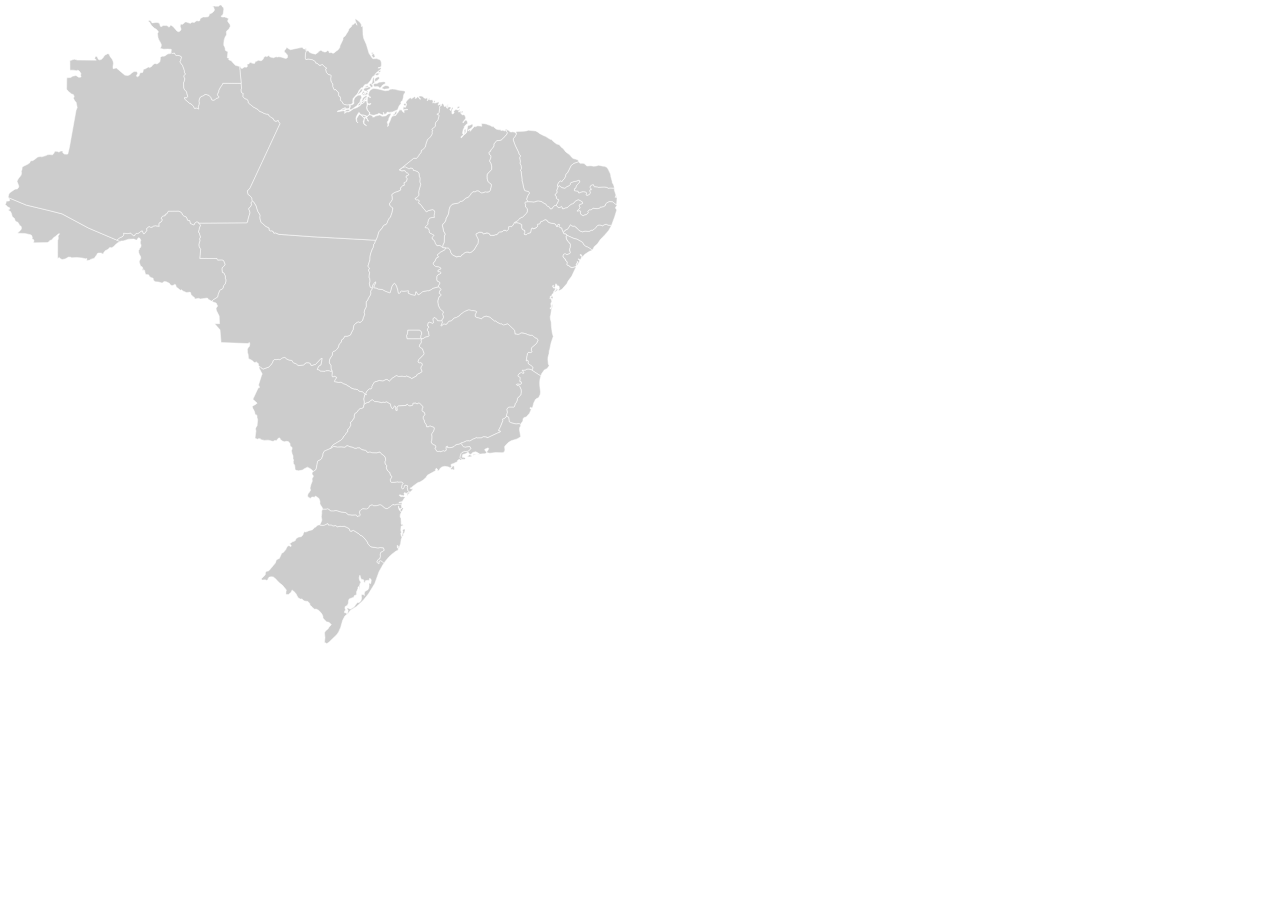
==== index.html @ b2f6f7dd "Commit inicial" ====
<!DOCTYPE html>
<html lang="pt-br">
<head>
	<meta charset="UTF-8">
	<title>Choroplat Map</title>
	<link rel="stylesheet" href="style/visualization.css">
	<link rel="stylesheet" href="style/index.css">

	<script src="script/d3.v4.min.js"></script>

	
	<script src="script/lib/data-map.js"></script>
	<script src="script/lib/Map.js"></script>
	

	<script src="script/index.js"></script>
</head>
<body>
	<svg width="620" height="650" class="map">
	</svg>
</body>
</html>
---- style/visualization.css ----
.land{
	fill: #CCCCCC;
	fill-opacity: 1;
	stroke: white;
	stroke-opacity: 1;
	stroke-width:0.5;
}

.map{
	padding: 5px;
}
---- style/index.css ----
*{
	padding: 0;
	margin: 0;
}
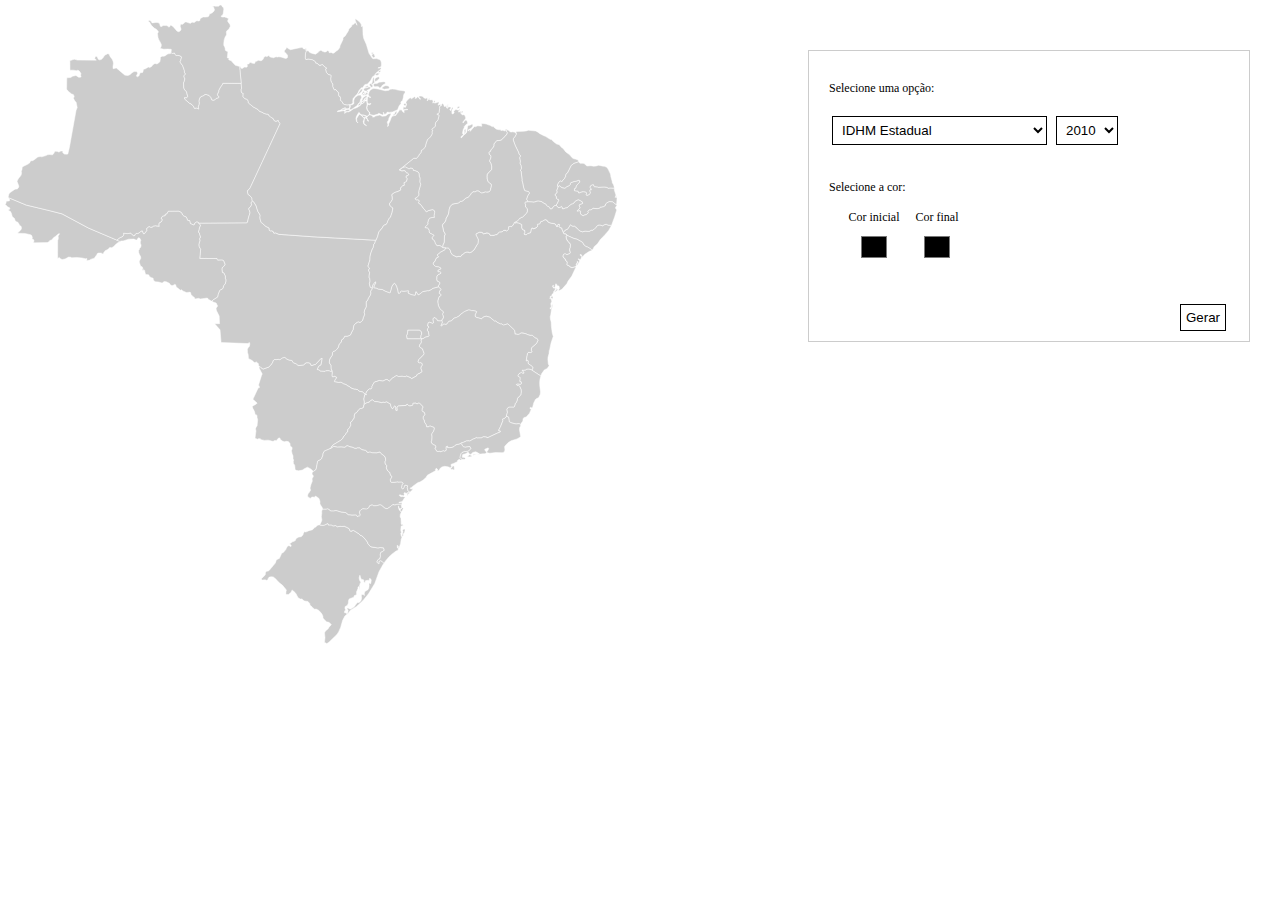
==== commit 29c577a8: "Modificações na interface" ====
--- a/index.html
+++ b/index.html
@@ -6,6 +6,7 @@
 	<link rel="stylesheet" href="style/visualization.css">
 	<link rel="stylesheet" href="style/index.css">
 
+	<script src="script/jquery.min.js"></script>
 	<script src="script/d3.v4.min.js"></script>
 
 	
@@ -16,7 +17,42 @@
 	<script src="script/index.js"></script>
 </head>
 <body>
-	<svg width="620" height="650" class="map">
-	</svg>
+	<svg width="620" height="650" class="map"></svg>
+	<div class="container">
+		<br>
+		<p>Selecione uma opção: </p>
+		<br>
+		<form class='opcoes-visualizacao'>
+			<select name="visualizacao">
+				<option value="1">IDHM Estadual</option>
+				<option value="2">IDHM - Educação Estadual</option>
+				<option value="3">IDHM - Longevidade Estadual</option>
+				<option value="4">IDHM - Renda Estadual</option>
+				<option value="5">IDHM Municipal</option>
+				<option value="6">IDHM - Educação Municipal</option>
+				<option value="7">IDHM - Longevidade Municipal</option>
+				<option value="8">IDHM - Renda Municipal</option>
+			</select>
+
+			<select name="ano-realizacao">
+				
+				<option value="2010">2010</option>
+				<option value="2000">2000</option>
+				<option value="1991">1991</option>
+			</select>
+			<br><br><br>
+			<p>Selecione a cor:</p><br>
+			<div style="margin-left: 15px;">
+				<div style="display: inline-block; width: 60px; text-align: center;">
+					<p>Cor inicial</p><input type="color" name="corInicial">
+				</div>
+				<div style="display: inline-block; width: 60px; text-align: center;">
+					<p>Cor final</p><input type="color" name="corFinal">
+				</div>
+			</div><br><br>
+			<input type="button" name="gerar" class="gerar" value="Gerar">
+		</form>
+	</div>
+
 </body>
 </html>--- a/style/index.css
+++ b/style/index.css
@@ -3,3 +3,42 @@
 	margin: 0;
 }
 
+.map{
+	display: inline-block;
+	float: left;
+}
+
+.container{
+	display: inline-block;
+	float: right;
+	margin: 50px 30px;
+	width: 400px;
+	height: 260px;
+	border: 1px solid #ccc;
+	padding: 15px 20px;
+
+	font: 12px Tahoma;
+}
+
+.container select, .container input{
+	margin: 5px 3px;
+	padding: 5px 5px;
+	border: 1px solid #000;
+	background: #fff;
+}
+
+input[type='color']{
+	margin: 7px;
+	padding: 0;
+	width: 30px; height: 30px;
+	border: 0;
+	background: transparent;
+}
+
+.gerar{
+	float: right; cursor: pointer; 
+}
+
+.gerar:hover{
+	background: #000; color: #fff;
+}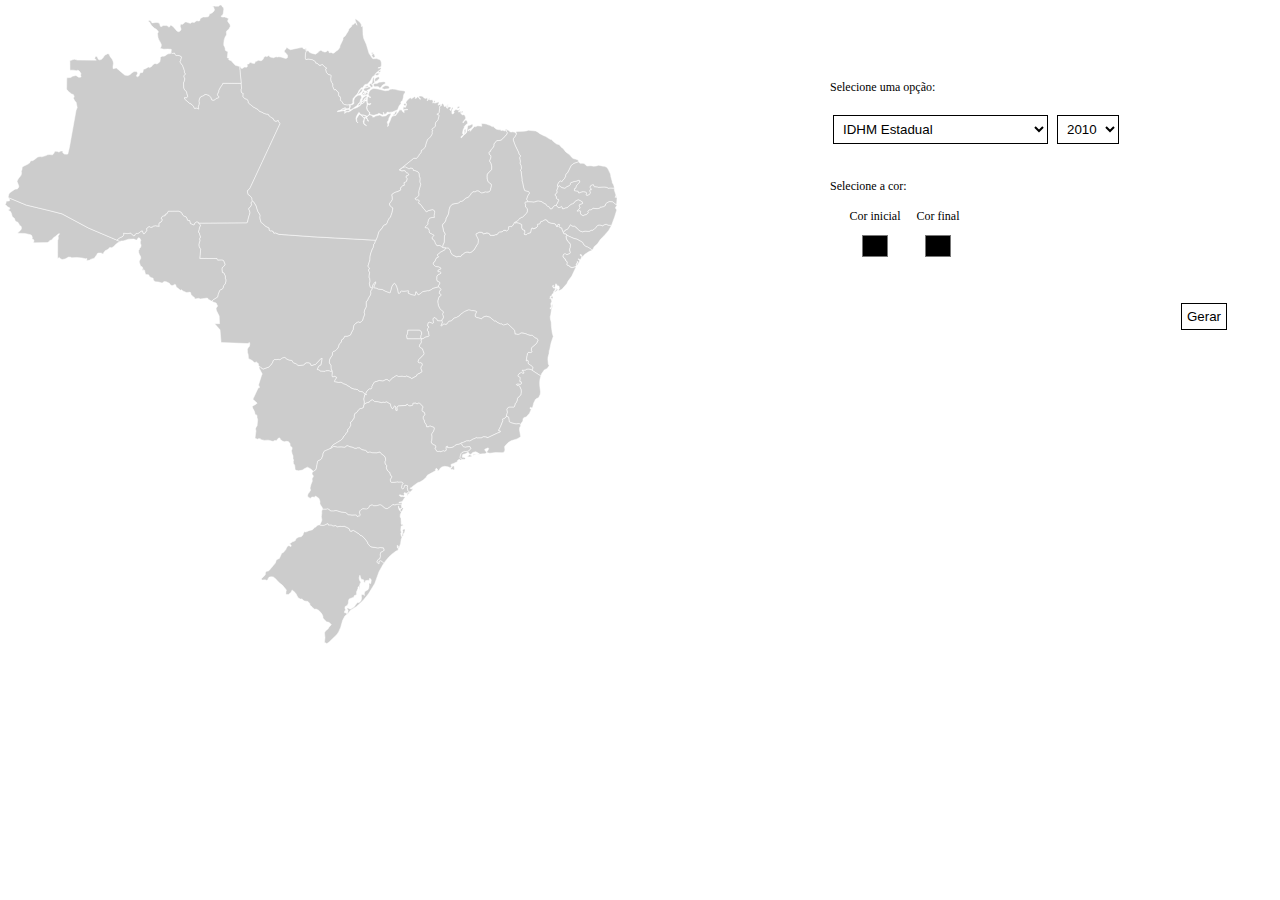
==== commit 1bd70e58: "Arrumando tips" ====
--- a/index.html
+++ b/index.html
@@ -8,6 +8,7 @@
 
 	<script src="script/jquery.min.js"></script>
 	<script src="script/d3.v4.min.js"></script>
+	<script src="script/d3.tip.js"></script>
 
 	
 	<script src="script/lib/data-map.js"></script>
--- a/style/visualization.css
+++ b/style/visualization.css
@@ -8,4 +8,33 @@
 
 .map{
 	padding: 5px;
+}
+
+.d3-tip {
+  line-height: 1;
+  font-weight: bold;
+  padding: 12px;
+  background: rgba(0, 0, 0, 0.8);
+  color: #fff;
+  border-radius: 2px;
+}
+
+/* Creates a small triangle extender for the tooltip */
+.d3-tip:after {
+  box-sizing: border-box;
+  display: inline;
+  font-size: 10px;
+  width: 100%;
+  line-height: 1;
+  color: rgba(0, 0, 0, 0.8);
+  content: "\25BC";
+  position: absolute;
+  text-align: center;
+}
+
+/* Style northward tooltips differently */
+.d3-tip.n:after {
+  margin: -1px 0 0 0;
+  top: 100%;
+  left: 0;
 }--- a/style/index.css
+++ b/style/index.css
@@ -14,7 +14,7 @@
 	margin: 50px 30px;
 	width: 400px;
 	height: 260px;
-	border: 1px solid #ccc;
+	/*border: 1px solid #ccc;*/
 	padding: 15px 20px;
 
 	font: 12px Tahoma;
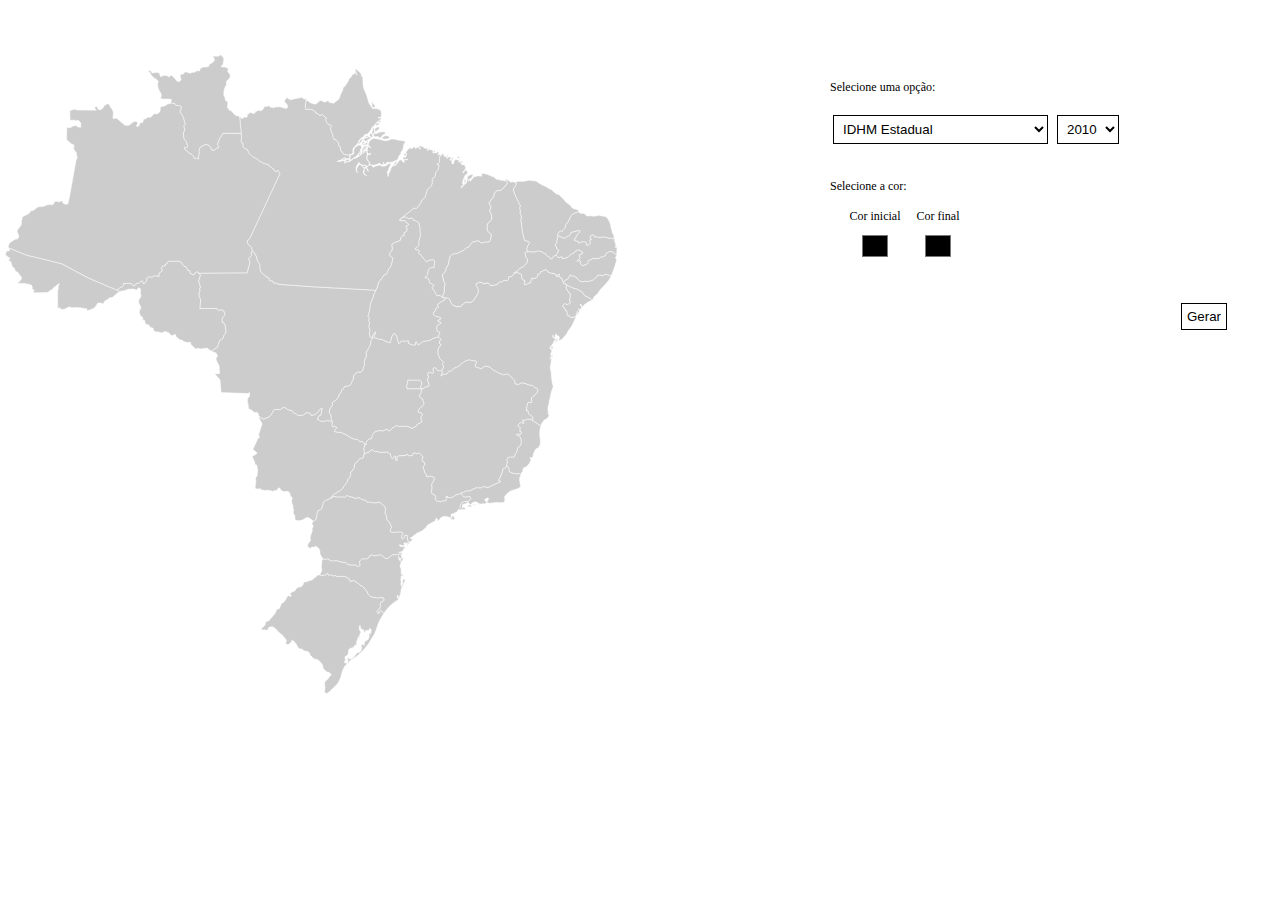
==== commit 3a6a2005: "Alterações recentes" ====
--- a/index.html
+++ b/index.html
@@ -13,7 +13,7 @@
 	
 	<script src="script/lib/data-map.js"></script>
 	<script src="script/lib/Map.js"></script>
-	
+
 
 	<script src="script/index.js"></script>
 </head>
--- a/style/visualization.css
+++ b/style/visualization.css
@@ -13,6 +13,7 @@
 .d3-tip {
   line-height: 1;
   font-weight: bold;
+  font-family: Tahoma;
   padding: 12px;
   background: rgba(0, 0, 0, 0.8);
   color: #fff;
--- a/style/index.css
+++ b/style/index.css
@@ -4,6 +4,7 @@
 }
 
 .map{
+	margin-top: 50px;
 	display: inline-block;
 	float: left;
 }
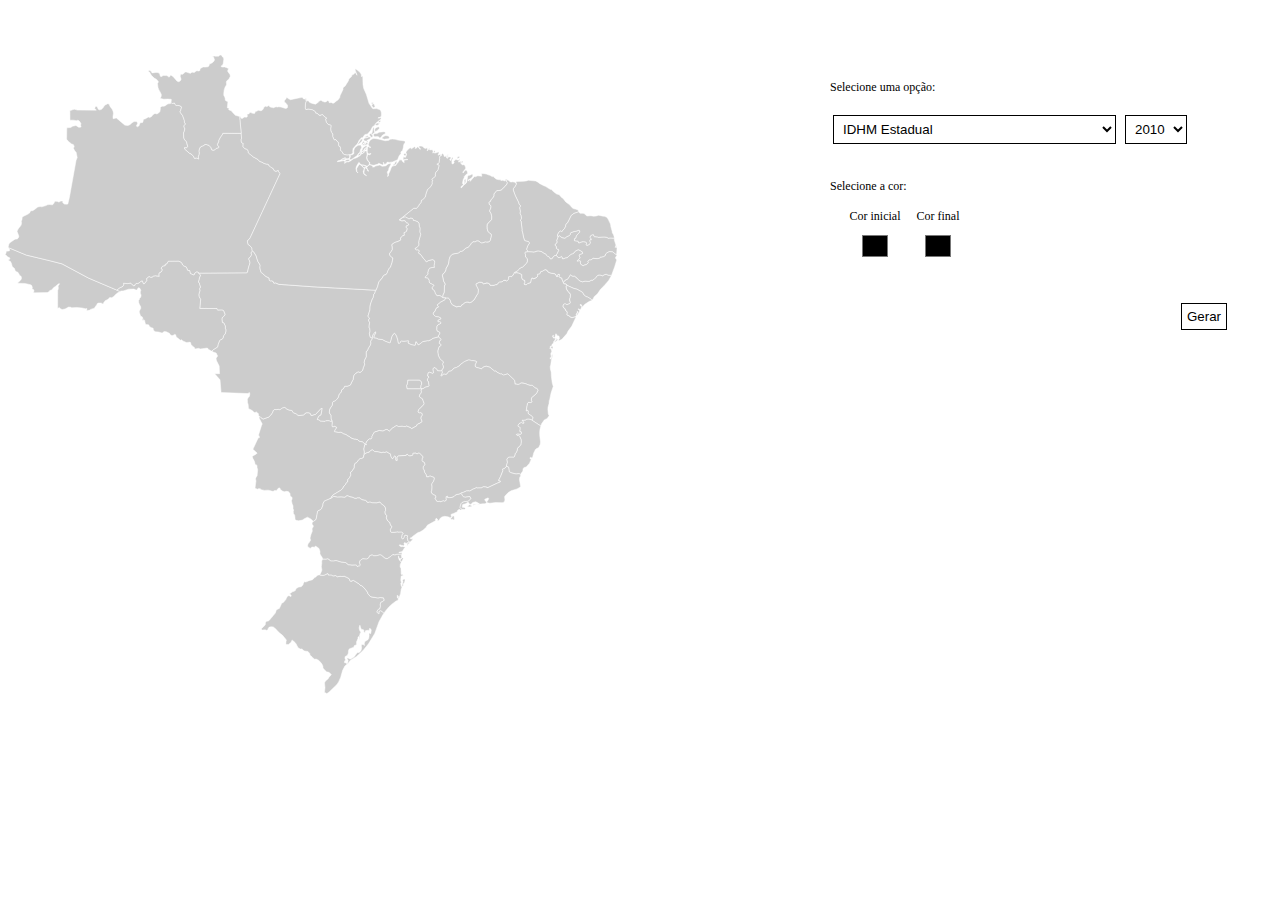
==== commit 0e92dbd8: "Adição de Ampliados" ====
--- a/index.html
+++ b/index.html
@@ -26,17 +26,26 @@
 		<form class='opcoes-visualizacao'>
 			<select name="visualizacao">
 				<option value="1">IDHM Estadual</option>
-				<option value="2">IDHM - Educação Estadual</option>
-				<option value="3">IDHM - Longevidade Estadual</option>
-				<option value="4">IDHM - Renda Estadual</option>
-				<option value="5">IDHM Municipal</option>
-				<option value="6">IDHM - Educação Municipal</option>
-				<option value="7">IDHM - Longevidade Municipal</option>
-				<option value="8">IDHM - Renda Municipal</option>
+				<option value="2">IDHM Estadual (Ampliado)</option>
+				<option value="3">IDHM - Educação Estadual</option>
+				<option value="4">IDHM - Educação Estadual (Ampliado)</option>
+				<option value="5">IDHM - Longevidade Estadual</option>
+				<option value="6">IDHM - Longevidade Estadual (Ampliado)</option>
+				<option value="7">IDHM - Renda Estadual</option>
+				<option value="8">IDHM - Renda Estadual (Ampliado)</option>
+				<option value="9">IDHM Municipal</option>
+				<option value="10">IDHM Municipal (Ampliado)</option>
+				<option value="11">IDHM - Educação Municipal</option>
+				<option value="12">IDHM - Educação Municipal (Ampliado)</option>
+				<option value="13">IDHM - Longevidade Municipal</option>
+				<option value="14">IDHM - Longevidade Municipal (Ampliado)</option>
+				<option value="15">IDHM - Renda Municipal</option>
+				<option value="16">IDHM - Renda Municipal (Ampliado)</option>
+				<option value="17">Qualidade de Vida -  Municipal</option>
+				<option value="18">Qualidade de Vida -  Municipal (Ampliado)</option>
 			</select>
 
 			<select name="ano-realizacao">
-				
 				<option value="2010">2010</option>
 				<option value="2000">2000</option>
 				<option value="1991">1991</option>
